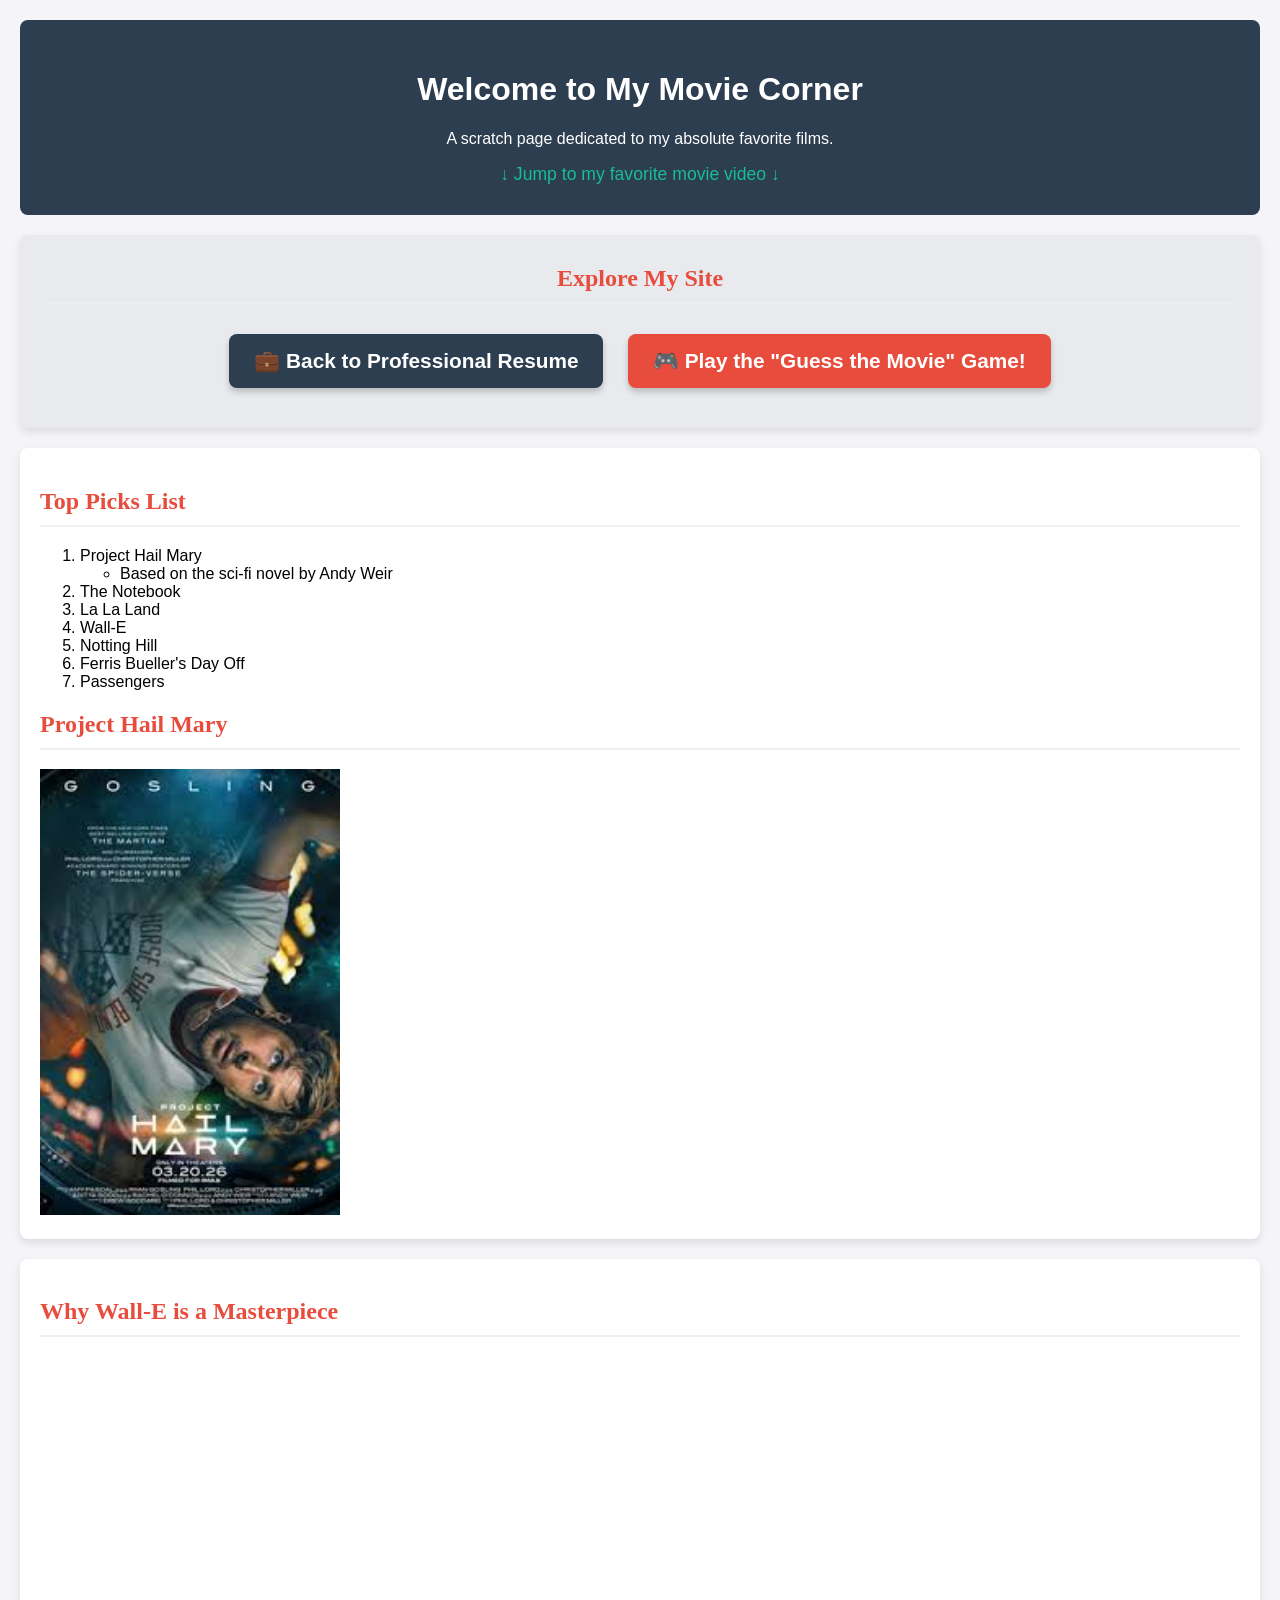
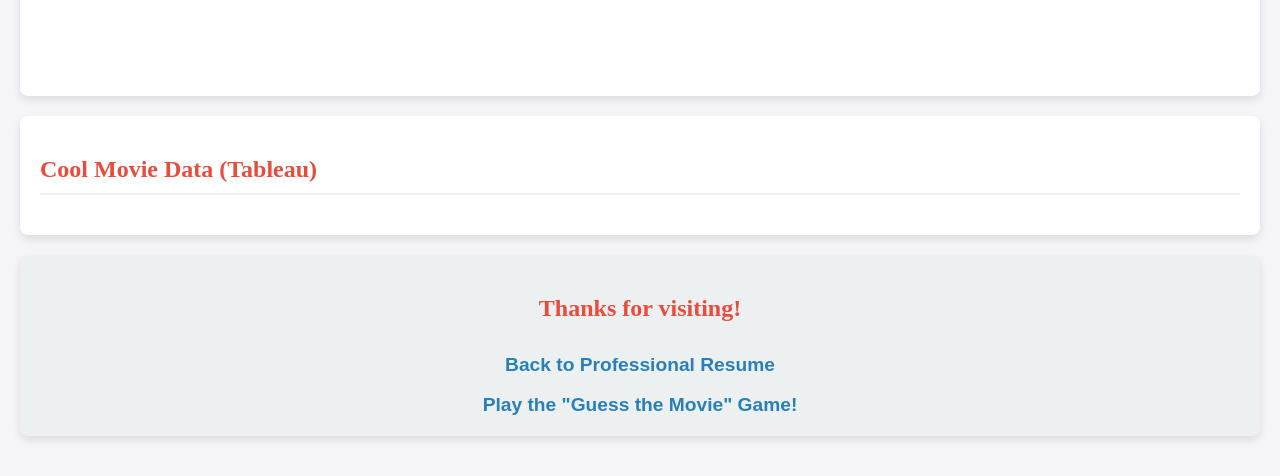
==== movies.html @ fa4fab57 "Add files via upload" ====
<!DOCTYPE html>
<html lang="en">
<head>
    <meta charset="UTF-8">
    <meta name="viewport" content="width=device-width, initial-scale=1.0">
    <title>My Favorite Movies</title>
    <link rel="stylesheet" href="scratch-styles.css">
</head>
<body>

    <div class="header-block">
        <h1>Welcome to My Movie Corner</h1>
        <p>A scratch page dedicated to my absolute favorite films.</p>
        <a href="#video-section" style="color: #18bc9c; font-size: 1.1em;">↓ Jump to my favorite movie video ↓</a>
    </div>

    <div class="navigation-block" style="padding: 30px; background-color: #e8eaed;">
        <h2 style="margin-top: 0;">Explore My Site</h2>
        <a href="index.html" style="display: inline-block; padding: 15px 25px; background-color: #2c3e50; color: white; border-radius: 8px; font-size: 1.3em; margin: 10px; text-decoration: none; box-shadow: 0 4px 6px rgba(0,0,0,0.2);">💼 Back to Professional Resume</a>
        
        <a href="app.html" style="display: inline-block; padding: 15px 25px; background-color: #e74c3c; color: white; border-radius: 8px; font-size: 1.3em; margin: 10px; text-decoration: none; box-shadow: 0 4px 6px rgba(0,0,0,0.2);">🎮 Play the "Guess the Movie" Game!</a>
    </div>

    <div class="content-block">
        <h2>Top Picks List</h2>
        <ol>
            <li>Project Hail Mary
                <ul>
                    <li>Based on the sci-fi novel by Andy Weir</li>
                </ul>
            </li>
            <li>The Notebook</li>
            <li>La La Land</li>
            <li>Wall-E</li>
            <li>Notting Hill</li>
            <li>Ferris Bueller's Day Off</li>
            <li>Passengers</li>
        </ol>

        <h2>Project Hail Mary</h2>
        <img src="movie-photo.jpg" alt="Project Hail Mary Book Cover" width="300">
    </div>

    <div id="video-section" class="video-block">
        <h2>Why Wall-E is a Masterpiece</h2>
        <iframe width="560" height="315" src="https://www.youtube.com/embed/alIq_wG9FNk" title="YouTube video player" frameborder="0" allow="accelerometer; autoplay; clipboard-write; encrypted-media; gyroscope; picture-in-picture" allowfullscreen></iframe>
    </div>

    <div class="tableau-block">
        <h2>Cool Movie Data (Tableau)</h2>
        <div class='tableauPlaceholder' id='viz1713823456789' style='position: relative'>
            <noscript><a href='#'><img alt='Movie Data ' src='https://public.tableau.com/static/images/Wo/WorldofMovies/Dashboard/1_rss.png' style='border: none' /></a></noscript>
            <object class='tableauViz'  style='display:none;'>
                <param name='host_url' value='https%3A%2F%2Fpublic.tableau.com%2F' /> 
                <param name='embed_code_version' value='3' /> 
                <param name='site_root' value='' />
                <param name='name' value='WorldofMovies&#47;Dashboard' />
                <param name='tabs' value='no' />
                <param name='toolbar' value='yes' />
                <param name='animate_transition' value='yes' />
                <param name='display_static_image' value='yes' />
                <param name='display_spinner' value='yes' />
                <param name='display_overlay' value='yes' />
                <param name='display_count' value='yes' />
                <param name='language' value='en-US' />
            </object>
        </div>
        <script type='text/javascript'>
            var divElement = document.getElementById('viz1713823456789');
            var vizElement = divElement.getElementsByTagName('object')[0];
            vizElement.style.width='100%';vizElement.style.height='600px';
            var scriptElement = document.createElement('script');
            scriptElement.src = 'https://public.tableau.com/javascripts/api/viz_v1.js';
            vizElement.parentNode.insertBefore(scriptElement, vizElement);
        </script>
    </div>

    <div class="navigation-block">
        <h2>Thanks for visiting!</h2>
        <a href="index.html">Back to Professional Resume</a><br><br>
        <a href="app.html">Play the "Guess the Movie" Game!</a>
    </div>

</body>
</html>
---- scratch-styles.css ----
/* 1. Custom Background Color */
body {
    background-color: #f4f4f9; 
    /* 2. Font Family */
    font-family: 'Helvetica Neue', Arial, sans-serif; 
    margin: 0;
    padding: 20px;
}

/* Div 1 for positioning */
.header-block {
    text-align: center;
    background-color: #2c3e50;
    /* 3. Font Color */
    color: white; 
    padding: 30px;
    border-radius: 8px;
    margin-bottom: 20px;
}

.header-block a {
    color: #18bc9c;
    text-decoration: none;
}

/* Div 2 for positioning */
.content-block, .video-block, .tableau-block, .navigation-block {
    background-color: white;
    padding: 20px;
    margin-bottom: 20px;
    border-radius: 8px;
    box-shadow: 0 4px 8px rgba(0,0,0,0.1);
}

/* 4. Another Font Color & Family style definition */
h2 {
    color: #e74c3c;
    font-family: 'Georgia', serif; 
    border-bottom: 2px solid #ecf0f1;
    padding-bottom: 10px;
}

/* Div 3 for positioning */
.navigation-block {
    text-align: center;
    background-color: #ecf0f1;
}

.navigation-block a {
    font-weight: bold;
    color: #2980b9;
    text-decoration: none;
    font-size: 1.2em;
}
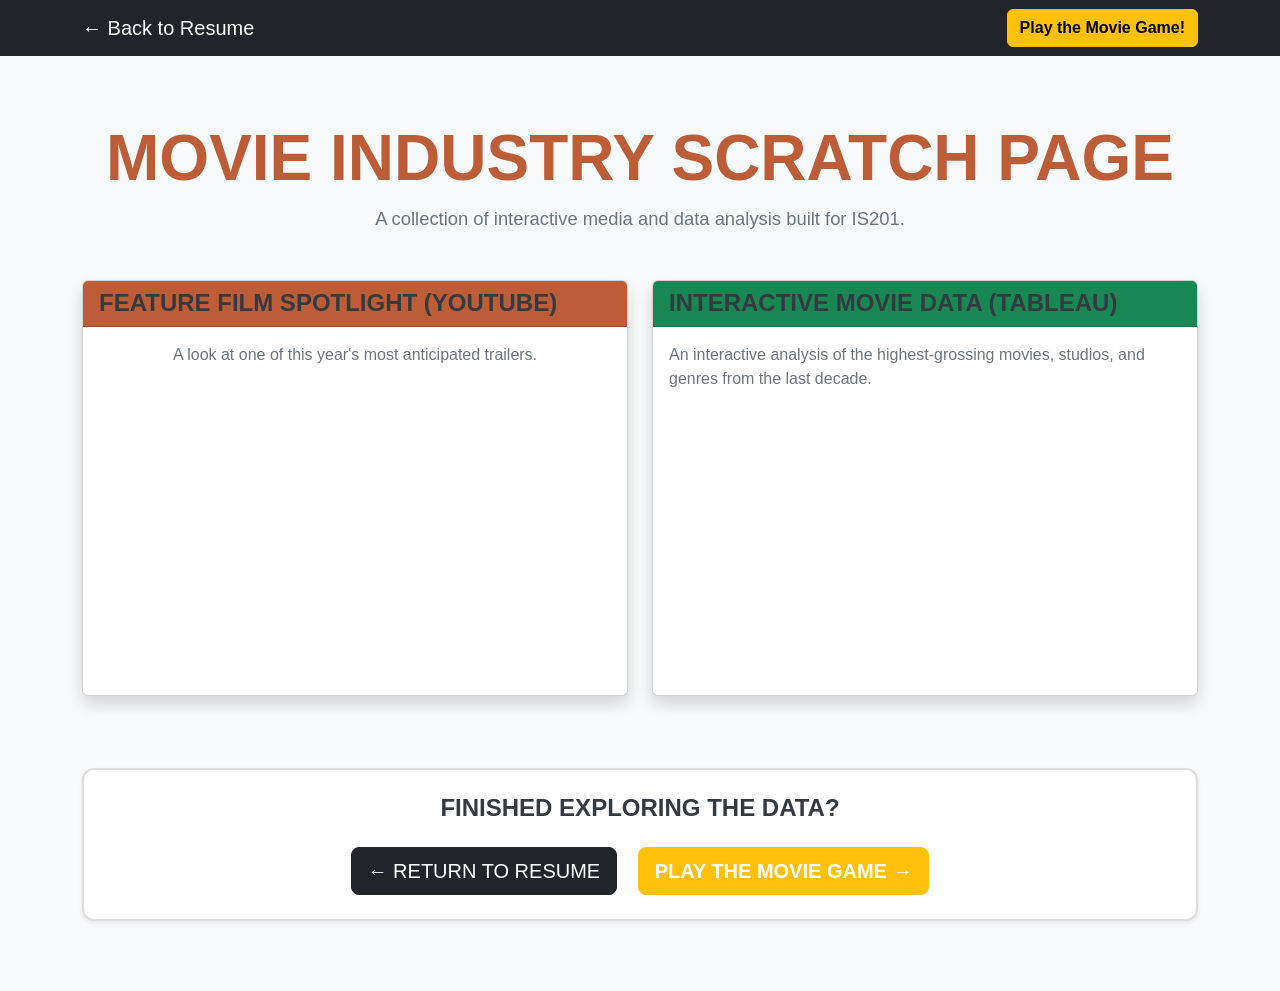
==== commit 00561117: "Update movies.html" ====
--- a/movies.html
+++ b/movies.html
@@ -1,85 +1,85 @@
 <!DOCTYPE html>
 <html lang="en">
-<head>
-    <meta charset="UTF-8">
-    <meta name="viewport" content="width=device-width, initial-scale=1.0">
-    <title>My Favorite Movies</title>
-    <link rel="stylesheet" href="scratch-styles.css">
-</head>
-<body>
+    <head>
+        <meta charset="utf-8" />
+        <meta name="viewport" content="width=device-width, initial-scale=1, shrink-to-fit=no" />
+        <title>Drew's Movie Scratch Page</title>
+        <link rel="icon" type="image/x-icon" href="assets/img/favicon.ico" />
+        <link href="css/styles.css" rel="stylesheet" />
+        <link href="scratch-styles.css" rel="stylesheet" />
+    </head>
+    <body style="background-color: #f8f9fa;">
+        <nav class="navbar navbar-expand-lg navbar-dark bg-dark fixed-top">
+            <div class="container">
+                <a class="navbar-brand" href="index.html">← Back to Resume</a>
+                <a class="btn btn-warning" href="app.html" style="font-weight: bold;">Play the Movie Game!</a>
+            </div>
+        </nav>
 
-    <div class="header-block">
-        <h1>Welcome to My Movie Corner</h1>
-        <p>A scratch page dedicated to my absolute favorite films.</p>
-        <a href="#video-section" style="color: #18bc9c; font-size: 1.1em;">↓ Jump to my favorite movie video ↓</a>
-    </div>
+        <div class="container" style="margin-top: 100px; margin-bottom: 50px;">
+            <div class="text-center mb-5">
+                <h1 class="display-3" style="color: #bd5d38; font-family: 'Saira Extra Condensed', sans-serif; font-weight: 700;">Movie Industry Scratch Page</h1>
+                <p class="lead text-muted">A collection of interactive media and data analysis built for IS201.</p>
+            </div>
 
-    <div class="navigation-block" style="padding: 30px; background-color: #e8eaed;">
-        <h2 style="margin-top: 0;">Explore My Site</h2>
-        <a href="index.html" style="display: inline-block; padding: 15px 25px; background-color: #2c3e50; color: white; border-radius: 8px; font-size: 1.3em; margin: 10px; text-decoration: none; box-shadow: 0 4px 6px rgba(0,0,0,0.2);">💼 Back to Professional Resume</a>
-        
-        <a href="app.html" style="display: inline-block; padding: 15px 25px; background-color: #e74c3c; color: white; border-radius: 8px; font-size: 1.3em; margin: 10px; text-decoration: none; box-shadow: 0 4px 6px rgba(0,0,0,0.2);">🎮 Play the "Guess the Movie" Game!</a>
-    </div>
+            <div class="row">
+                <div class="col-md-6 mb-4">
+                    <div class="card h-100 shadow">
+                        <div class="card-header bg-primary text-white">
+                            <h4 class="card-title mb-0">Feature Film Spotlight (YouTube)</h4>
+                        </div>
+                        <div class="card-body text-center">
+                            <p class="card-text text-muted mb-4">A look at one of this year's most anticipated trailers.</p>
+                            <div class="ratio ratio-16x9">
+                                <iframe src="https://www.youtube.com/embed/uYPbbksJxIg?si=e2Tq6H8OQ8YpI4j1" title="YouTube video player" allow="accelerometer; autoplay; clipboard-write; encrypted-media; gyroscope; picture-in-picture; web-share" allowfullscreen style="border: none; border-radius: 8px;"></iframe>
+                            </div>
+                        </div>
+                    </div>
+                </div>
 
-    <div class="content-block">
-        <h2>Top Picks List</h2>
-        <ol>
-            <li>Project Hail Mary
-                <ul>
-                    <li>Based on the sci-fi novel by Andy Weir</li>
-                </ul>
-            </li>
-            <li>The Notebook</li>
-            <li>La La Land</li>
-            <li>Wall-E</li>
-            <li>Notting Hill</li>
-            <li>Ferris Bueller's Day Off</li>
-            <li>Passengers</li>
-        </ol>
+                <div class="col-md-6 mb-4">
+                    <div class="card h-100 shadow">
+                        <div class="card-header bg-success text-white">
+                            <h4 class="card-title mb-0">Interactive Movie Data (Tableau)</h4>
+                        </div>
+                        <div class="card-body">
+                            <p class="card-text text-muted mb-3">An interactive analysis of the highest-grossing movies, studios, and genres from the last decade.</p>
+                            
+                            <div class='tableauPlaceholder' id='viz1713829000000' style='position: relative'>
+                                <noscript><a href='#'><img alt='Movie Gross' src='https://public.tableau.com/static/images/Hi/HighestGrossingFilms/MovieGross/1_rss.png' style='border: none' /></a></noscript>
+                                <object class='tableauViz'  style='display:none;'>
+                                    <param name='host_url' value='https%3A%2F%2Fpublic.tableau.com%2F' />
+                                    <param name='embed_code_version' value='3' />
+                                    <param name='site_root' value='' />
+                                    <param name='name' value='HighestGrossingFilms/MovieGross' />
+                                    <param name='tabs' value='no' />
+                                    <param name='toolbar' value='yes' />
+                                    <param name='static_image' value='https://public.tableau.com/static/images/Hi/HighestGrossingFilms/MovieGross/1.png' />
+                                    <param name='animate_transition' value='yes' />
+                                    <param name='display_static_image' value='yes' />
+                                    <param name='display_spinner' value='yes' />
+                                    <param name='display_overlay' value='yes' />
+                                    <param name='display_count' value='yes' />
+                                    <param name='language' value='en-US' />
+                                </object>
+                            </div>
+                            <script type='text/javascript'>
+                                var divElement = document.getElementById('viz1713829000000');
+                                var vizElement = divElement.getElementsByTagName('object')[0];
+                                vizElement.style.width='100%';vizElement.style.height=(divElement.offsetWidth*0.75)+'px';
+                                var scriptElement = document.createElement('script');
+                                scriptElement.src = 'https://public.tableau.com/javascripts/api/viz_v1.js';
+                                vizElement.parentNode.insertBefore(scriptElement, vizElement);
+                            </script>
+                        </div>
+                    </div>
+                </div>
+            </div> <div class="text-center mt-5 mb-5 p-4 shadow-sm" style="background-color: #fff; border-radius: 12px; border: 2px solid #ddd;">
+                <h4 class="mb-4">Finished exploring the data?</h4>
+                <a class="btn btn-dark btn-lg mx-2" href="index.html">← RETURN TO RESUME</a>
+                <a class="btn btn-warning btn-lg mx-2" href="app.html" style="font-weight: bold; color: white;">PLAY THE MOVIE GAME →</a>
+            </div>
 
-        <h2>Project Hail Mary</h2>
-        <img src="movie-photo.jpg" alt="Project Hail Mary Book Cover" width="300">
-    </div>
-
-    <div id="video-section" class="video-block">
-        <h2>Why Wall-E is a Masterpiece</h2>
-        <iframe width="560" height="315" src="https://www.youtube.com/embed/alIq_wG9FNk" title="YouTube video player" frameborder="0" allow="accelerometer; autoplay; clipboard-write; encrypted-media; gyroscope; picture-in-picture" allowfullscreen></iframe>
-    </div>
-
-    <div class="tableau-block">
-        <h2>Cool Movie Data (Tableau)</h2>
-        <div class='tableauPlaceholder' id='viz1713823456789' style='position: relative'>
-            <noscript><a href='#'><img alt='Movie Data ' src='https://public.tableau.com/static/images/Wo/WorldofMovies/Dashboard/1_rss.png' style='border: none' /></a></noscript>
-            <object class='tableauViz'  style='display:none;'>
-                <param name='host_url' value='https%3A%2F%2Fpublic.tableau.com%2F' /> 
-                <param name='embed_code_version' value='3' /> 
-                <param name='site_root' value='' />
-                <param name='name' value='WorldofMovies&#47;Dashboard' />
-                <param name='tabs' value='no' />
-                <param name='toolbar' value='yes' />
-                <param name='animate_transition' value='yes' />
-                <param name='display_static_image' value='yes' />
-                <param name='display_spinner' value='yes' />
-                <param name='display_overlay' value='yes' />
-                <param name='display_count' value='yes' />
-                <param name='language' value='en-US' />
-            </object>
-        </div>
-        <script type='text/javascript'>
-            var divElement = document.getElementById('viz1713823456789');
-            var vizElement = divElement.getElementsByTagName('object')[0];
-            vizElement.style.width='100%';vizElement.style.height='600px';
-            var scriptElement = document.createElement('script');
-            scriptElement.src = 'https://public.tableau.com/javascripts/api/viz_v1.js';
-            vizElement.parentNode.insertBefore(scriptElement, vizElement);
-        </script>
-    </div>
-
-    <div class="navigation-block">
-        <h2>Thanks for visiting!</h2>
-        <a href="index.html">Back to Professional Resume</a><br><br>
-        <a href="app.html">Play the "Guess the Movie" Game!</a>
-    </div>
-
-</body>
-</html>+        </div> <script src="https://cdn.jsdelivr.net/npm/bootstrap@5.2.3/dist/js/bootstrap.bundle.min.js"></script>
+    </body>
+</html>
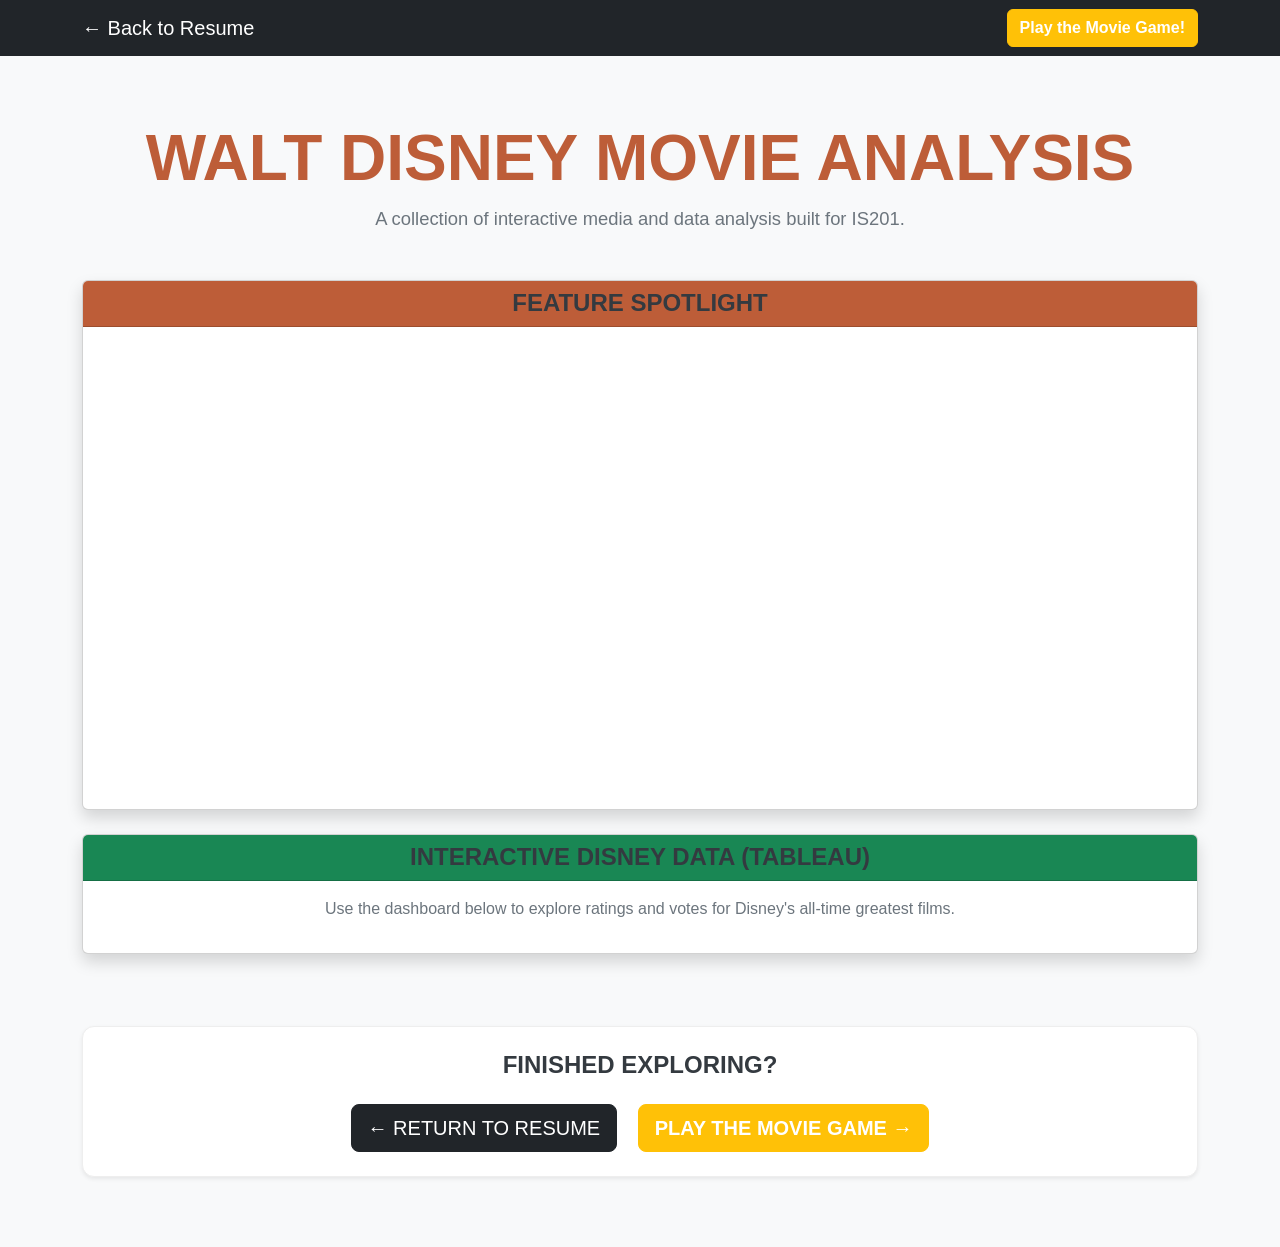
==== commit ad3377a6: "Update movies.html" ====
--- a/movies.html
+++ b/movies.html
@@ -12,49 +12,50 @@
         <nav class="navbar navbar-expand-lg navbar-dark bg-dark fixed-top">
             <div class="container">
                 <a class="navbar-brand" href="index.html">← Back to Resume</a>
-                <a class="btn btn-warning" href="app.html" style="font-weight: bold;">Play the Movie Game!</a>
+                <a class="btn btn-warning" href="app.html" style="font-weight: bold; color: white;">Play the Movie Game!</a>
             </div>
         </nav>
 
         <div class="container" style="margin-top: 100px; margin-bottom: 50px;">
             <div class="text-center mb-5">
-                <h1 class="display-3" style="color: #bd5d38; font-family: 'Saira Extra Condensed', sans-serif; font-weight: 700;">Movie Industry Scratch Page</h1>
+                <h1 class="display-3" style="color: #bd5d38; font-family: 'Saira Extra Condensed', sans-serif; font-weight: 700;">Walt Disney Movie Analysis</h1>
                 <p class="lead text-muted">A collection of interactive media and data analysis built for IS201.</p>
             </div>
 
             <div class="row">
-                <div class="col-md-6 mb-4">
-                    <div class="card h-100 shadow">
-                        <div class="card-header bg-primary text-white">
-                            <h4 class="card-title mb-0">Feature Film Spotlight (YouTube)</h4>
+                <div class="col-lg-12 mb-4">
+                    <div class="card shadow">
+                        <div class="card-header bg-primary text-white text-center">
+                            <h4 class="card-title mb-0">Feature Spotlight</h4>
                         </div>
                         <div class="card-body text-center">
-                            <p class="card-text text-muted mb-4">A look at one of this year's most anticipated trailers.</p>
-                            <div class="ratio ratio-16x9">
-                                <iframe src="https://www.youtube.com/embed/uYPbbksJxIg?si=e2Tq6H8OQ8YpI4j1" title="YouTube video player" allow="accelerometer; autoplay; clipboard-write; encrypted-media; gyroscope; picture-in-picture; web-share" allowfullscreen style="border: none; border-radius: 8px;"></iframe>
+                            <div class="ratio ratio-16x9 mx-auto" style="max-width: 800px;">
+                                <iframe src="https://www.youtube.com/embed/uYPbbksJxIg?si=e2Tq6H8OQ8YpI4j1" title="YouTube video player" allowfullscreen style="border-radius: 8px;"></iframe>
                             </div>
                         </div>
                     </div>
                 </div>
 
-                <div class="col-md-6 mb-4">
-                    <div class="card h-100 shadow">
-                        <div class="card-header bg-success text-white">
-                            <h4 class="card-title mb-0">Interactive Movie Data (Tableau)</h4>
+                <div class="col-lg-12 mb-4">
+                    <div class="card shadow">
+                        <div class="card-header bg-success text-white text-center">
+                            <h4 class="card-title mb-0">Interactive Disney Data (Tableau)</h4>
                         </div>
                         <div class="card-body">
-                            <p class="card-text text-muted mb-3">An interactive analysis of the highest-grossing movies, studios, and genres from the last decade.</p>
+                            <p class="text-center text-muted">Use the dashboard below to explore ratings and votes for Disney's all-time greatest films.</p>
                             
-                            <div class='tableauPlaceholder' id='viz1713829000000' style='position: relative'>
-                                <noscript><a href='#'><img alt='Movie Gross' src='https://public.tableau.com/static/images/Hi/HighestGrossingFilms/MovieGross/1_rss.png' style='border: none' /></a></noscript>
-                                <object class='tableauViz'  style='display:none;'>
-                                    <param name='host_url' value='https%3A%2F%2Fpublic.tableau.com%2F' />
-                                    <param name='embed_code_version' value='3' />
+                            <div class='tableauPlaceholder' id='viz1776897950645' style='position: relative; margin: 0 auto;'>
+                                <noscript>
+                                    <a href='#'><img alt='Walt Disney Movies ' src='https:&#47;&#47;public.tableau.com&#47;static&#47;images&#47;Wa&#47;WaltDisneyMoviesDataPlusMovies&#47;WaltDisneyMovies&#47;1_rss.png' style='border: none' /></a>
+                                </noscript>
+                                <object class='tableauViz' style='display:none;'>
+                                    <param name='host_url' value='https%3A%2F%2Fpublic.tableau.com%2F' /> 
+                                    <param name='embed_code_version' value='3' /> 
                                     <param name='site_root' value='' />
-                                    <param name='name' value='HighestGrossingFilms/MovieGross' />
+                                    <param name='name' value='WaltDisneyMoviesDataPlusMovies&#47;WaltDisneyMovies' />
                                     <param name='tabs' value='no' />
                                     <param name='toolbar' value='yes' />
-                                    <param name='static_image' value='https://public.tableau.com/static/images/Hi/HighestGrossingFilms/MovieGross/1.png' />
+                                    <param name='static_image' value='https:&#47;&#47;public.tableau.com&#47;static&#47;images&#47;Wa&#47;WaltDisneyMoviesDataPlusMovies&#47;WaltDisneyMovies&#47;1.png' /> 
                                     <param name='animate_transition' value='yes' />
                                     <param name='display_static_image' value='yes' />
                                     <param name='display_spinner' value='yes' />
@@ -62,24 +63,28 @@
                                     <param name='display_count' value='yes' />
                                     <param name='language' value='en-US' />
                                 </object>
+                            </div>                
+                            <script type='text/javascript'>                    
+                                var divElement = document.getElementById('viz1776897950645');                    
+                                var vizElement = divElement.getElementsByTagName('object')[0];                    
+                                vizElement.style.width='100%';vizElement.style.height=(divElement.offsetWidth*0.65)+'px';                    
+                                var scriptElement = document.createElement('script');                    
+                                scriptElement.src = 'https://public.tableau.com/javascripts/api/viz_v1.js';                    
+                                vizElement.parentNode.insertBefore(scriptElement, vizElement);                
+                            </script>
                             </div>
-                            <script type='text/javascript'>
-                                var divElement = document.getElementById('viz1713829000000');
-                                var vizElement = divElement.getElementsByTagName('object')[0];
-                                vizElement.style.width='100%';vizElement.style.height=(divElement.offsetWidth*0.75)+'px';
-                                var scriptElement = document.createElement('script');
-                                scriptElement.src = 'https://public.tableau.com/javascripts/api/viz_v1.js';
-                                vizElement.parentNode.insertBefore(scriptElement, vizElement);
-                            </script>
-                        </div>
                     </div>
                 </div>
-            </div> <div class="text-center mt-5 mb-5 p-4 shadow-sm" style="background-color: #fff; border-radius: 12px; border: 2px solid #ddd;">
-                <h4 class="mb-4">Finished exploring the data?</h4>
+            </div>
+
+            <div class="text-center mt-5 mb-5 p-4 bg-white shadow-sm" style="border-radius: 12px; border: 1px solid #eee;">
+                <h4 class="mb-4">Finished exploring?</h4>
                 <a class="btn btn-dark btn-lg mx-2" href="index.html">← RETURN TO RESUME</a>
                 <a class="btn btn-warning btn-lg mx-2" href="app.html" style="font-weight: bold; color: white;">PLAY THE MOVIE GAME →</a>
             </div>
 
-        </div> <script src="https://cdn.jsdelivr.net/npm/bootstrap@5.2.3/dist/js/bootstrap.bundle.min.js"></script>
+        </div>
+
+        <script src="https://cdn.jsdelivr.net/npm/bootstrap@5.2.3/dist/js/bootstrap.bundle.min.js"></script>
     </body>
 </html>
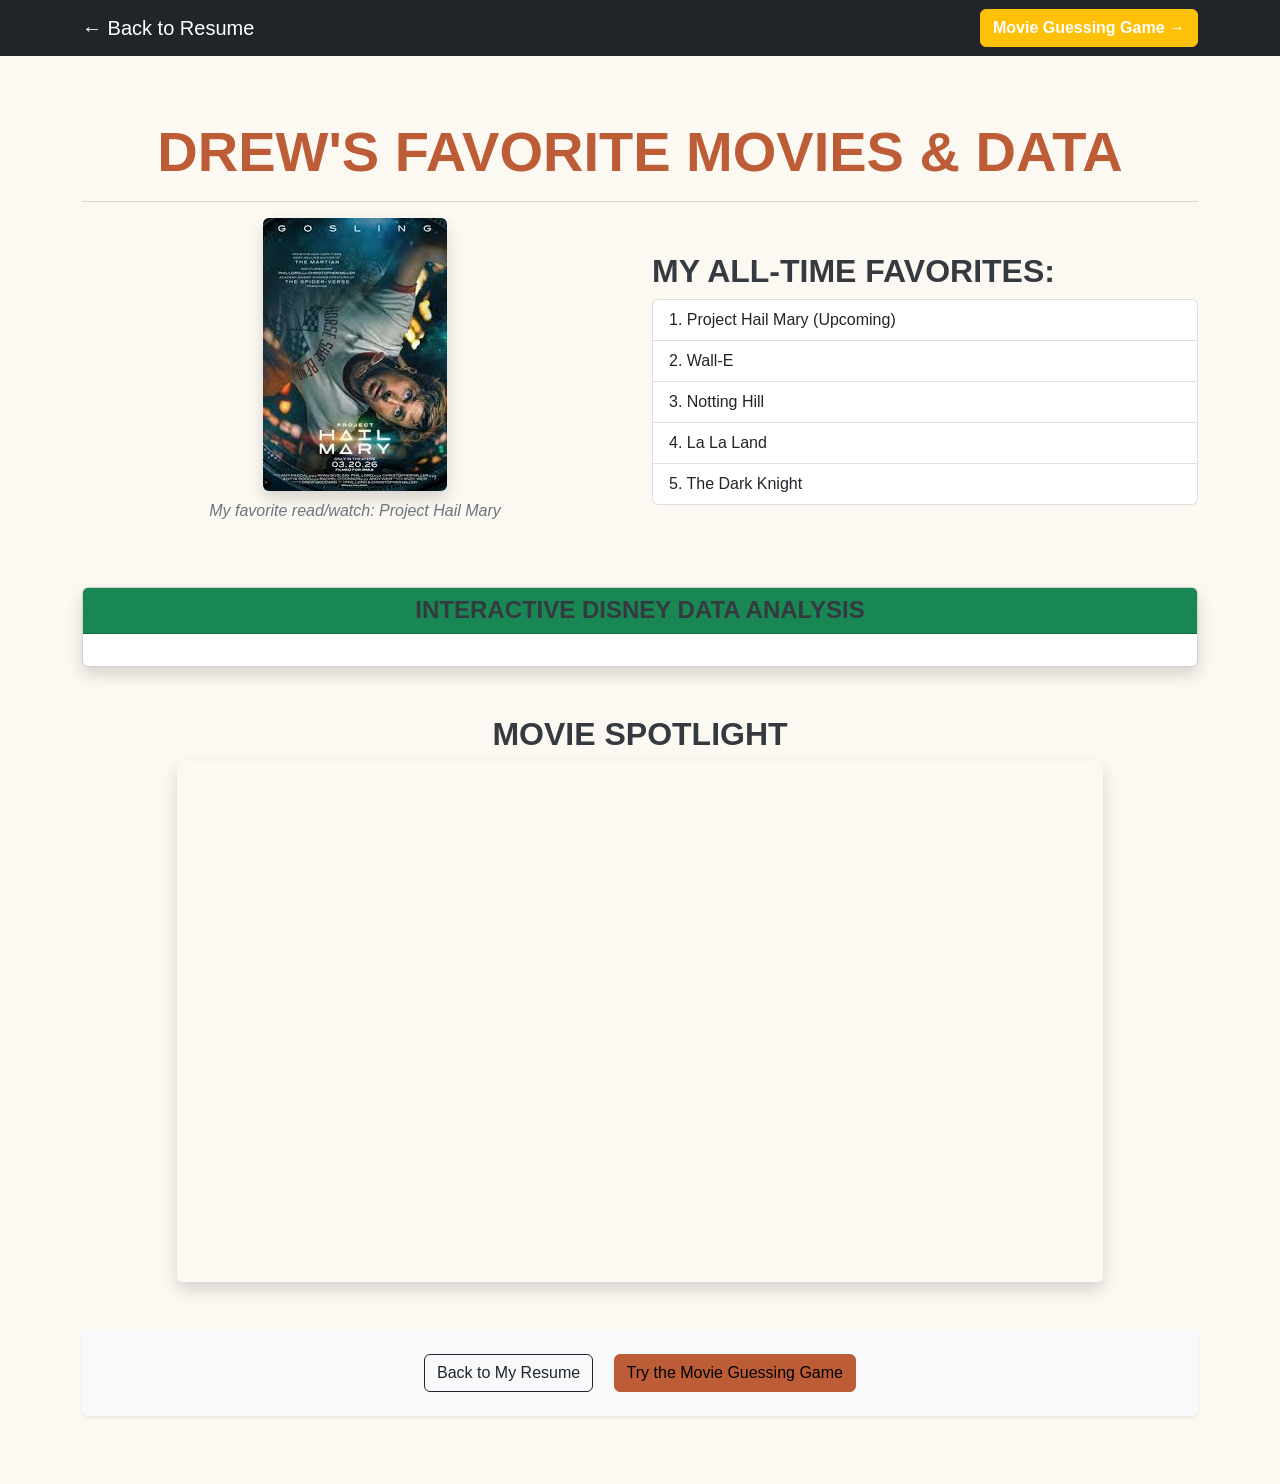
==== commit e1292c82: "Update movies.html" ====
--- a/movies.html
+++ b/movies.html
@@ -8,79 +8,83 @@
         <link href="css/styles.css" rel="stylesheet" />
         <link href="scratch-styles.css" rel="stylesheet" />
     </head>
-    <body style="background-color: #f8f9fa;">
+    <body style="background-color: #fcf8f2; padding-top: 70px;">
         <nav class="navbar navbar-expand-lg navbar-dark bg-dark fixed-top">
             <div class="container">
                 <a class="navbar-brand" href="index.html">← Back to Resume</a>
-                <a class="btn btn-warning" href="app.html" style="font-weight: bold; color: white;">Play the Movie Game!</a>
+                <a class="btn btn-warning" href="app.html" style="font-weight: bold; color: white;">Movie Guessing Game →</a>
             </div>
         </nav>
 
-        <div class="container" style="margin-top: 100px; margin-bottom: 50px;">
-            <div class="text-center mb-5">
-                <h1 class="display-3" style="color: #bd5d38; font-family: 'Saira Extra Condensed', sans-serif; font-weight: 700;">Walt Disney Movie Analysis</h1>
-                <p class="lead text-muted">A collection of interactive media and data analysis built for IS201.</p>
+        <div class="container mt-5">
+            <h1 class="text-center display-4" style="color: #bd5d38; font-weight: bold;">Drew's Favorite Movies & Data</h1>
+            <hr>
+
+            <div class="row align-items-center mb-5">
+                <div class="col-md-6 text-center">
+                    <img src="movie-photo.jpg" alt="Project Hail Mary" class="img-fluid rounded shadow" style="max-height: 400px;">
+                    <p class="mt-2"><i>My favorite read/watch: Project Hail Mary</i></p>
+                </div>
+                <div class="col-md-6">
+                    <h3>My All-Time Favorites:</h3>
+                    <ol class="list-group list-group-numbered">
+                        <li class="list-group-item">Project Hail Mary (Upcoming)</li>
+                        <li class="list-group-item">Wall-E</li>
+                        <li class="list-group-item">Notting Hill</li>
+                        <li class="list-group-item">La La Land</li>
+                        <li class="list-group-item">The Dark Knight</li>
+                    </ol>
+                </div>
             </div>
 
-            <div class="row">
-                <div class="col-lg-12 mb-4">
-                    <div class="card shadow">
-                        <div class="card-header bg-primary text-white text-center">
-                            <h4 class="card-title mb-0">Feature Spotlight</h4>
-                        </div>
-                        <div class="card-body text-center">
-                            <div class="ratio ratio-16x9 mx-auto" style="max-width: 800px;">
-                                <iframe src="https://www.youtube.com/embed/uYPbbksJxIg?si=e2Tq6H8OQ8YpI4j1" title="YouTube video player" allowfullscreen style="border-radius: 8px;"></iframe>
-                            </div>
-                        </div>
-                    </div>
+            <div class="card shadow mb-5">
+                <div class="card-header bg-success text-white text-center">
+                    <h4 class="mb-0">Interactive Disney Data Analysis</h4>
                 </div>
+                <div class="card-body">
+                    <div class='tableauPlaceholder' id='viz1776897950645' style='position: relative; margin: 0 auto;'>
+                        <noscript>
+                            <a href='#'><img alt='Walt Disney Movies ' src='https:&#47;&#47;public.tableau.com&#47;static&#47;images&#47;Wa&#47;WaltDisneyMoviesDataPlusMovies&#47;WaltDisneyMovies&#47;1_rss.png' style='border: none' /></a>
+                        </noscript>
+                        <object class='tableauViz' style='display:none;'>
+                            <param name='host_url' value='https%3A%2F%2Fpublic.tableau.com%2F' /> 
+                            <param name='embed_code_version' value='3' /> 
+                            <param name='site_root' value='' />
+                            <param name='name' value='WaltDisneyMoviesDataPlusMovies&#47;WaltDisneyMovies' />
+                            <param name='tabs' value='no' />
+                            <param name='toolbar' value='yes' />
+                            <param name='static_image' value='https:&#47;&#47;public.tableau.com&#47;static&#47;images&#47;Wa&#47;WaltDisneyMoviesDataPlusMovies&#47;WaltDisneyMovies&#47;1.png' /> 
+                            <param name='animate_transition' value='yes' />
+                            <param name='display_static_image' value='yes' />
+                            <param name='display_spinner' value='yes' />
+                            <param name='display_overlay' value='yes' />
+                            <param name='display_count' value='yes' />
+                            <param name='language' value='en-US' />
+                        </object>
+                    </div>                
+                    <script type='text/javascript'>                    
+                        var divElement = document.getElementById('viz1776897950645');                    
+                        var vizElement = divElement.getElementsByTagName('object')[0];                    
+                        vizElement.style.width='100%';vizElement.style.height=(divElement.offsetWidth*0.65)+'px';                    
+                        var scriptElement = document.createElement('script');                    
+                        scriptElement.src = 'https://public.tableau.com/javascripts/api/viz_v1.js';                    
+                        vizElement.parentNode.insertBefore(scriptElement, vizElement);                
+                    </script>
+                </div>
+            </div>
 
-                <div class="col-lg-12 mb-4">
-                    <div class="card shadow">
-                        <div class="card-header bg-success text-white text-center">
-                            <h4 class="card-title mb-0">Interactive Disney Data (Tableau)</h4>
-                        </div>
-                        <div class="card-body">
-                            <p class="text-center text-muted">Use the dashboard below to explore ratings and votes for Disney's all-time greatest films.</p>
-                            
-                            <div class='tableauPlaceholder' id='viz1776897950645' style='position: relative; margin: 0 auto;'>
-                                <noscript>
-                                    <a href='#'><img alt='Walt Disney Movies ' src='https:&#47;&#47;public.tableau.com&#47;static&#47;images&#47;Wa&#47;WaltDisneyMoviesDataPlusMovies&#47;WaltDisneyMovies&#47;1_rss.png' style='border: none' /></a>
-                                </noscript>
-                                <object class='tableauViz' style='display:none;'>
-                                    <param name='host_url' value='https%3A%2F%2Fpublic.tableau.com%2F' /> 
-                                    <param name='embed_code_version' value='3' /> 
-                                    <param name='site_root' value='' />
-                                    <param name='name' value='WaltDisneyMoviesDataPlusMovies&#47;WaltDisneyMovies' />
-                                    <param name='tabs' value='no' />
-                                    <param name='toolbar' value='yes' />
-                                    <param name='static_image' value='https:&#47;&#47;public.tableau.com&#47;static&#47;images&#47;Wa&#47;WaltDisneyMoviesDataPlusMovies&#47;WaltDisneyMovies&#47;1.png' /> 
-                                    <param name='animate_transition' value='yes' />
-                                    <param name='display_static_image' value='yes' />
-                                    <param name='display_spinner' value='yes' />
-                                    <param name='display_overlay' value='yes' />
-                                    <param name='display_count' value='yes' />
-                                    <param name='language' value='en-US' />
-                                </object>
-                            </div>                
-                            <script type='text/javascript'>                    
-                                var divElement = document.getElementById('viz1776897950645');                    
-                                var vizElement = divElement.getElementsByTagName('object')[0];                    
-                                vizElement.style.width='100%';vizElement.style.height=(divElement.offsetWidth*0.65)+'px';                    
-                                var scriptElement = document.createElement('script');                    
-                                scriptElement.src = 'https://public.tableau.com/javascripts/api/viz_v1.js';                    
-                                vizElement.parentNode.insertBefore(scriptElement, vizElement);                
-                            </script>
-                            </div>
+            <div class="row justify-content-center mb-5">
+                <div class="col-md-10">
+                    <h3 class="text-center">Movie Spotlight</h3>
+                    <div class="ratio ratio-16x9 shadow rounded overflow-hidden">
+                        <iframe src="https://www.youtube.com/embed/uYPbbksJxIg" title="YouTube video player" allowfullscreen></iframe>
                     </div>
                 </div>
             </div>
 
-            <div class="text-center mt-5 mb-5 p-4 bg-white shadow-sm" style="border-radius: 12px; border: 1px solid #eee;">
-                <h4 class="mb-4">Finished exploring?</h4>
-                <a class="btn btn-dark btn-lg mx-2" href="index.html">← RETURN TO RESUME</a>
-                <a class="btn btn-warning btn-lg mx-2" href="app.html" style="font-weight: bold; color: white;">PLAY THE MOVIE GAME →</a>
+            <div class="text-center mb-5 p-4 bg-light rounded shadow-sm">
+                <a class="btn btn-outline-dark mx-2" href="index.html">Back to My Resume</a>
+                <a class="btn btn-primary mx-2" href="app.html">Try the Movie Guessing Game</a>
             </div>
 
         </div>
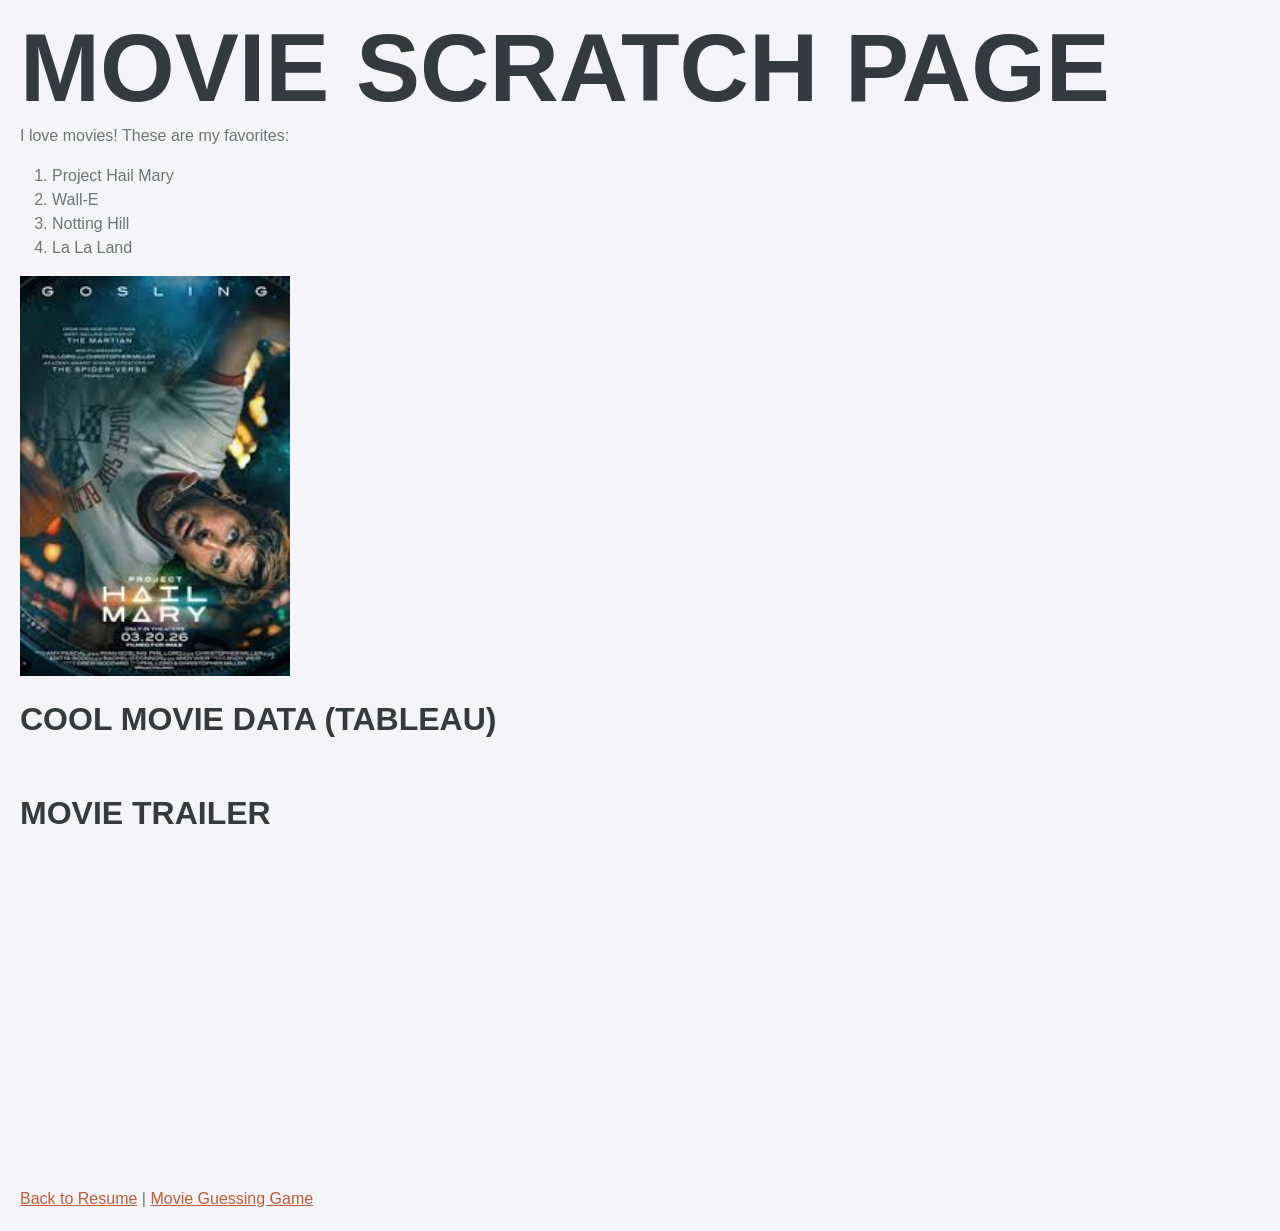
==== commit 29d5207b: "Update movies.html" ====
--- a/movies.html
+++ b/movies.html
@@ -3,91 +3,63 @@
     <head>
         <meta charset="utf-8" />
         <meta name="viewport" content="width=device-width, initial-scale=1, shrink-to-fit=no" />
-        <title>Drew's Movie Scratch Page</title>
+        <title>Movie Page</title>
         <link rel="icon" type="image/x-icon" href="assets/img/favicon.ico" />
         <link href="css/styles.css" rel="stylesheet" />
         <link href="scratch-styles.css" rel="stylesheet" />
     </head>
-    <body style="background-color: #fcf8f2; padding-top: 70px;">
-        <nav class="navbar navbar-expand-lg navbar-dark bg-dark fixed-top">
-            <div class="container">
-                <a class="navbar-brand" href="index.html">← Back to Resume</a>
-                <a class="btn btn-warning" href="app.html" style="font-weight: bold; color: white;">Movie Guessing Game →</a>
-            </div>
-        </nav>
+    <body>
+        <h1>Movie Scratch Page</h1>
+        <p>I love movies! These are my favorites:</p>
+        <ol>
+            <li>Project Hail Mary</li>
+            <li>Wall-E</li>
+            <li>Notting Hill</li>
+            <li>La La Land</li>
+        </ol>
 
-        <div class="container mt-5">
-            <h1 class="text-center display-4" style="color: #bd5d38; font-weight: bold;">Drew's Favorite Movies & Data</h1>
-            <hr>
+        <img src="movie-photo.jpg" alt="Project Hail Mary Movie Image" height="400">
 
-            <div class="row align-items-center mb-5">
-                <div class="col-md-6 text-center">
-                    <img src="movie-photo.jpg" alt="Project Hail Mary" class="img-fluid rounded shadow" style="max-height: 400px;">
-                    <p class="mt-2"><i>My favorite read/watch: Project Hail Mary</i></p>
-                </div>
-                <div class="col-md-6">
-                    <h3>My All-Time Favorites:</h3>
-                    <ol class="list-group list-group-numbered">
-                        <li class="list-group-item">Project Hail Mary (Upcoming)</li>
-                        <li class="list-group-item">Wall-E</li>
-                        <li class="list-group-item">Notting Hill</li>
-                        <li class="list-group-item">La La Land</li>
-                        <li class="list-group-item">The Dark Knight</li>
-                    </ol>
-                </div>
-            </div>
+        <br><br>
 
-            <div class="card shadow mb-5">
-                <div class="card-header bg-success text-white text-center">
-                    <h4 class="mb-0">Interactive Disney Data Analysis</h4>
-                </div>
-                <div class="card-body">
-                    <div class='tableauPlaceholder' id='viz1776897950645' style='position: relative; margin: 0 auto;'>
-                        <noscript>
-                            <a href='#'><img alt='Walt Disney Movies ' src='https:&#47;&#47;public.tableau.com&#47;static&#47;images&#47;Wa&#47;WaltDisneyMoviesDataPlusMovies&#47;WaltDisneyMovies&#47;1_rss.png' style='border: none' /></a>
-                        </noscript>
-                        <object class='tableauViz' style='display:none;'>
-                            <param name='host_url' value='https%3A%2F%2Fpublic.tableau.com%2F' /> 
-                            <param name='embed_code_version' value='3' /> 
-                            <param name='site_root' value='' />
-                            <param name='name' value='WaltDisneyMoviesDataPlusMovies&#47;WaltDisneyMovies' />
-                            <param name='tabs' value='no' />
-                            <param name='toolbar' value='yes' />
-                            <param name='static_image' value='https:&#47;&#47;public.tableau.com&#47;static&#47;images&#47;Wa&#47;WaltDisneyMoviesDataPlusMovies&#47;WaltDisneyMovies&#47;1.png' /> 
-                            <param name='animate_transition' value='yes' />
-                            <param name='display_static_image' value='yes' />
-                            <param name='display_spinner' value='yes' />
-                            <param name='display_overlay' value='yes' />
-                            <param name='display_count' value='yes' />
-                            <param name='language' value='en-US' />
-                        </object>
-                    </div>                
-                    <script type='text/javascript'>                    
-                        var divElement = document.getElementById('viz1776897950645');                    
-                        var vizElement = divElement.getElementsByTagName('object')[0];                    
-                        vizElement.style.width='100%';vizElement.style.height=(divElement.offsetWidth*0.65)+'px';                    
-                        var scriptElement = document.createElement('script');                    
-                        scriptElement.src = 'https://public.tableau.com/javascripts/api/viz_v1.js';                    
-                        vizElement.parentNode.insertBefore(scriptElement, vizElement);                
-                    </script>
-                </div>
-            </div>
+        <h3>Cool Movie Data (Tableau)</h3>
+        <div class='tableauPlaceholder' id='viz1776897950645' style='position: relative'>
+            <noscript>
+                <a href='#'><img alt='Walt Disney Movies ' src='https:&#47;&#47;public.tableau.com&#47;static&#47;images&#47;Wa&#47;WaltDisneyMoviesDataPlusMovies&#47;WaltDisneyMovies&#47;1_rss.png' style='border: none' /></a>
+            </noscript>
+            <object class='tableauViz' style='display:none;'>
+                <param name='host_url' value='https%3A%2F%2Fpublic.tableau.com%2F' /> 
+                <param name='embed_code_version' value='3' /> 
+                <param name='site_root' value='' />
+                <param name='name' value='WaltDisneyMoviesDataPlusMovies&#47;WaltDisneyMovies' />
+                <param name='tabs' value='no' />
+                <param name='toolbar' value='yes' />
+                <param name='static_image' value='https:&#47;&#47;public.tableau.com&#47;static&#47;images&#47;Wa&#47;WaltDisneyMoviesDataPlusMovies&#47;WaltDisneyMovies&#47;1.png' /> 
+                <param name='animate_transition' value='yes' />
+                <param name='display_static_image' value='yes' />
+                <param name='display_spinner' value='yes' />
+                <param name='display_overlay' value='yes' />
+                <param name='display_count' value='yes' />
+                <param name='language' value='en-US' />
+            </object>
+        </div>                
+        <script type='text/javascript'>                    
+            var divElement = document.getElementById('viz1776897950645');                    
+            var vizElement = divElement.getElementsByTagName('object')[0];                    
+            vizElement.style.width='100%';vizElement.style.height=(divElement.offsetWidth*0.65)+'px';                    
+            var scriptElement = document.createElement('script');                    
+            scriptElement.src = 'https://public.tableau.com/javascripts/api/viz_v1.js';                    
+            vizElement.parentNode.insertBefore(scriptElement, vizElement);                
+        </script>
+        <br><br>
 
-            <div class="row justify-content-center mb-5">
-                <div class="col-md-10">
-                    <h3 class="text-center">Movie Spotlight</h3>
-                    <div class="ratio ratio-16x9 shadow rounded overflow-hidden">
-                        <iframe src="https://www.youtube.com/embed/uYPbbksJxIg" title="YouTube video player" allowfullscreen></iframe>
-                    </div>
-                </div>
-            </div>
+        <h3>Movie Trailer</h3>
+        <iframe width="560" height="315" src="https://www.youtube.com/embed/uYPbbksJxIg" title="YouTube video player" frameborder="0" allow="accelerometer; autoplay; clipboard-write; encrypted-media; gyroscope; picture-in-picture; web-share" allowfullscreen></iframe>
 
-            <div class="text-center mb-5 p-4 bg-light rounded shadow-sm">
-                <a class="btn btn-outline-dark mx-2" href="index.html">Back to My Resume</a>
-                <a class="btn btn-primary mx-2" href="app.html">Try the Movie Guessing Game</a>
-            </div>
-
-        </div>
+        <br><br>
+        
+        <a href="index.html">Back to Resume</a> | 
+        <a href="app.html">Movie Guessing Game</a>
 
         <script src="https://cdn.jsdelivr.net/npm/bootstrap@5.2.3/dist/js/bootstrap.bundle.min.js"></script>
     </body>
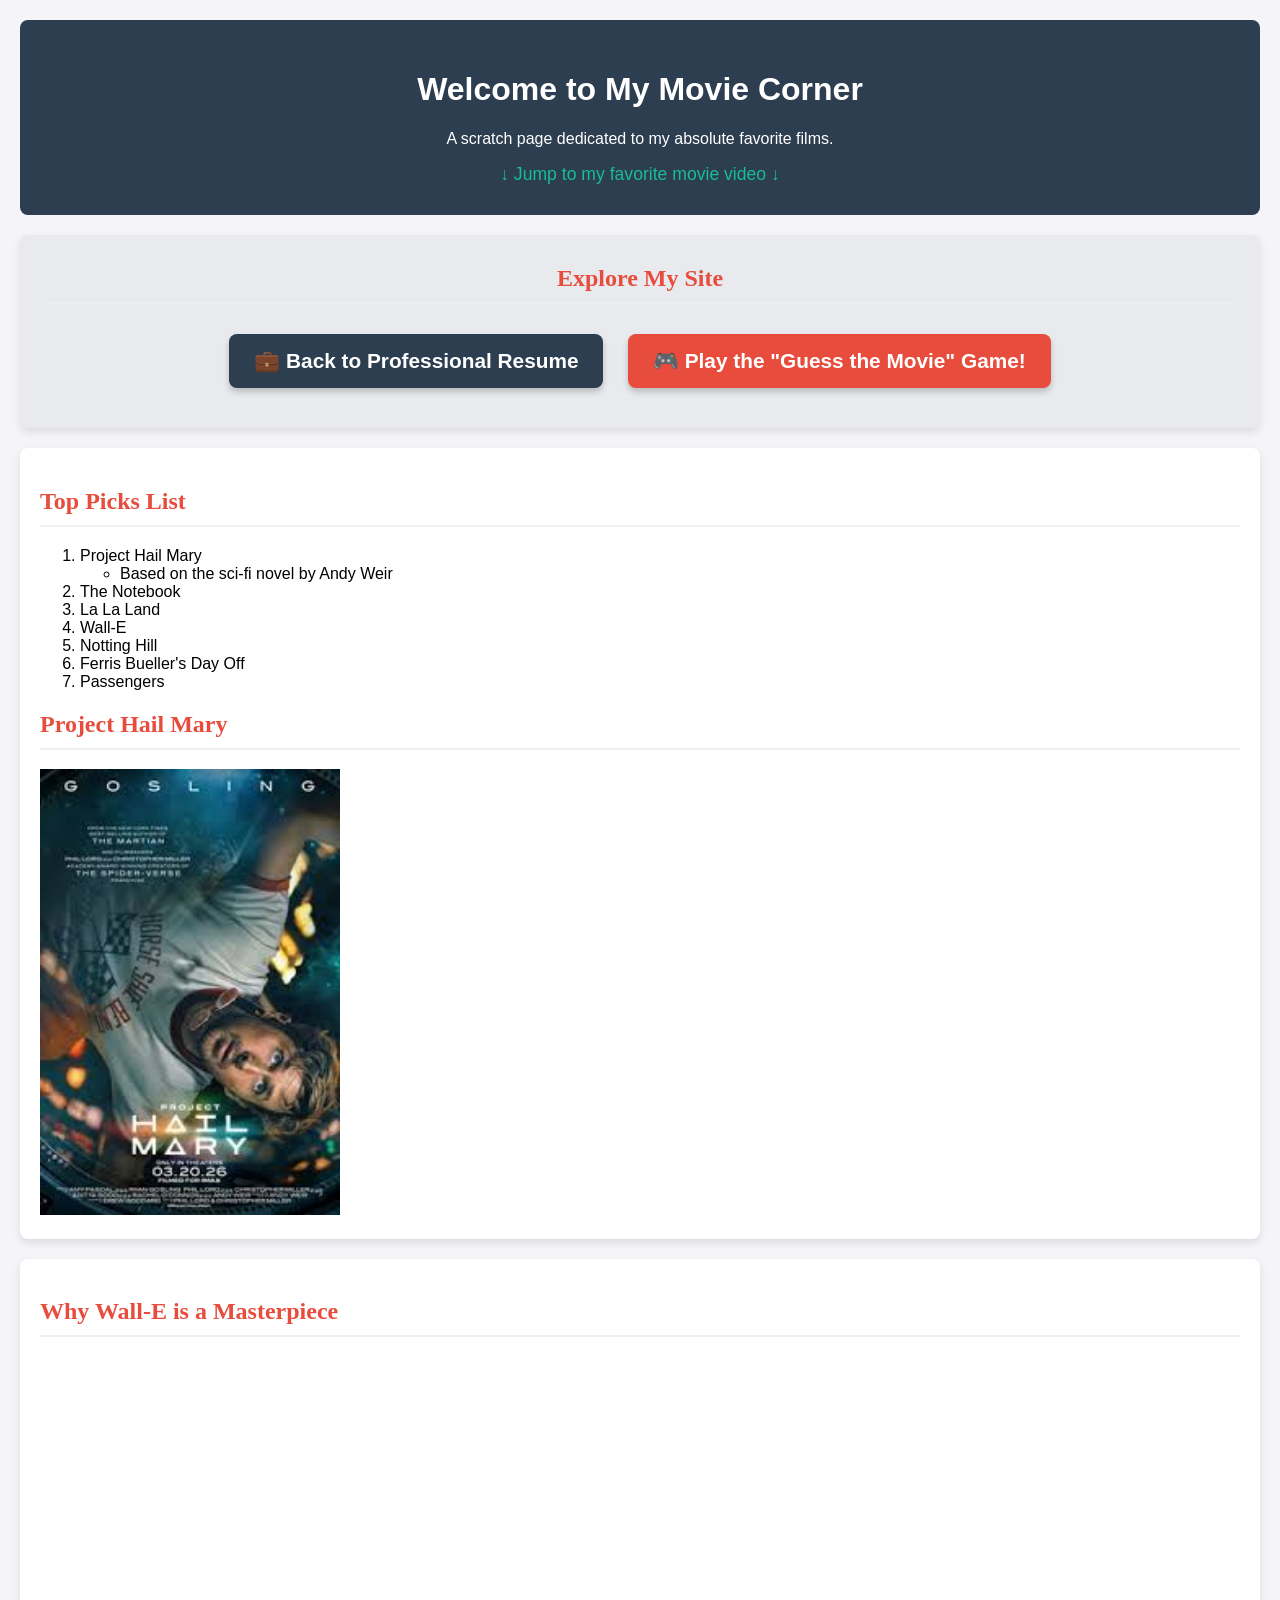
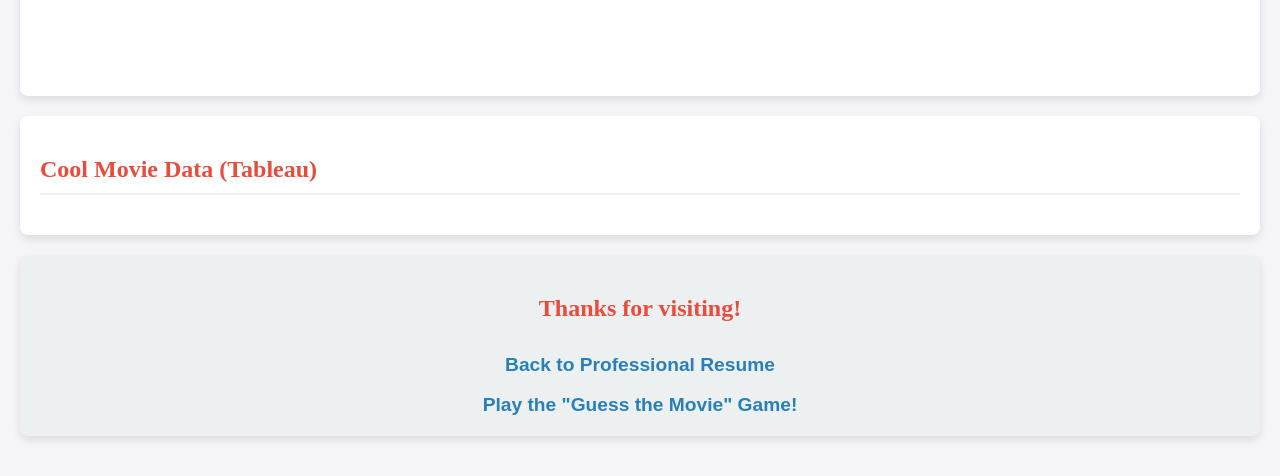
==== commit 37270fd5: "Update movies.html" ====
--- a/movies.html
+++ b/movies.html
@@ -1,29 +1,54 @@
 <!DOCTYPE html>
 <html lang="en">
-    <head>
-        <meta charset="utf-8" />
-        <meta name="viewport" content="width=device-width, initial-scale=1, shrink-to-fit=no" />
-        <title>Movie Page</title>
-        <link rel="icon" type="image/x-icon" href="assets/img/favicon.ico" />
-        <link href="css/styles.css" rel="stylesheet" />
-        <link href="scratch-styles.css" rel="stylesheet" />
-    </head>
-    <body>
-        <h1>Movie Scratch Page</h1>
-        <p>I love movies! These are my favorites:</p>
+<head>
+    <meta charset="UTF-8">
+    <meta name="viewport" content="width=device-width, initial-scale=1.0">
+    <title>My Favorite Movies</title>
+    <link rel="stylesheet" href="scratch-styles.css">
+</head>
+<body>
+
+    <div class="header-block">
+        <h1>Welcome to My Movie Corner</h1>
+        <p>A scratch page dedicated to my absolute favorite films.</p>
+        <a href="#video-section" style="color: #18bc9c; font-size: 1.1em;">↓ Jump to my favorite movie video ↓</a>
+    </div>
+
+    <div class="navigation-block" style="padding: 30px; background-color: #e8eaed;">
+        <h2 style="margin-top: 0;">Explore My Site</h2>
+        <a href="index.html" style="display: inline-block; padding: 15px 25px; background-color: #2c3e50; color: white; border-radius: 8px; font-size: 1.3em; margin: 10px; text-decoration: none; box-shadow: 0 4px 6px rgba(0,0,0,0.2);">💼 Back to Professional Resume</a>
+        
+        <a href="app.html" style="display: inline-block; padding: 15px 25px; background-color: #e74c3c; color: white; border-radius: 8px; font-size: 1.3em; margin: 10px; text-decoration: none; box-shadow: 0 4px 6px rgba(0,0,0,0.2);">🎮 Play the "Guess the Movie" Game!</a>
+    </div>
+
+    <div class="content-block">
+        <h2>Top Picks List</h2>
         <ol>
-            <li>Project Hail Mary</li>
+            <li>Project Hail Mary
+                <ul>
+                    <li>Based on the sci-fi novel by Andy Weir</li>
+                </ul>
+            </li>
+            <li>The Notebook</li>
+            <li>La La Land</li>
             <li>Wall-E</li>
             <li>Notting Hill</li>
-            <li>La La Land</li>
+            <li>Ferris Bueller's Day Off</li>
+            <li>Passengers</li>
         </ol>
 
-        <img src="movie-photo.jpg" alt="Project Hail Mary Movie Image" height="400">
+        <h2>Project Hail Mary</h2>
+        <img src="movie-photo.jpg" alt="Project Hail Mary Book Cover" width="300">
+    </div>
 
-        <br><br>
+    <div id="video-section" class="video-block">
+        <h2>Why Wall-E is a Masterpiece</h2>
+        <iframe width="560" height="315" src="https://www.youtube.com/embed/alIq_wG9FNk" title="YouTube video player" frameborder="0" allow="accelerometer; autoplay; clipboard-write; encrypted-media; gyroscope; picture-in-picture" allowfullscreen></iframe>
+    </div>
 
-        <h3>Cool Movie Data (Tableau)</h3>
-        <div class='tableauPlaceholder' id='viz1776897950645' style='position: relative'>
+    <div class="tableau-block">
+        <h2>Cool Movie Data (Tableau)</h2>
+        <div class='tableauPlaceholder' id='viz1776897950645' style='position: relative; margin: 0 auto;'>
             <noscript>
                 <a href='#'><img alt='Walt Disney Movies ' src='https:&#47;&#47;public.tableau.com&#47;static&#47;images&#47;Wa&#47;WaltDisneyMoviesDataPlusMovies&#47;WaltDisneyMovies&#47;1_rss.png' style='border: none' /></a>
             </noscript>
@@ -51,16 +76,13 @@
             scriptElement.src = 'https://public.tableau.com/javascripts/api/viz_v1.js';                    
             vizElement.parentNode.insertBefore(scriptElement, vizElement);                
         </script>
-        <br><br>
+        </div>
 
-        <h3>Movie Trailer</h3>
-        <iframe width="560" height="315" src="https://www.youtube.com/embed/uYPbbksJxIg" title="YouTube video player" frameborder="0" allow="accelerometer; autoplay; clipboard-write; encrypted-media; gyroscope; picture-in-picture; web-share" allowfullscreen></iframe>
+    <div class="navigation-block">
+        <h2>Thanks for visiting!</h2>
+        <a href="index.html">Back to Professional Resume</a><br><br>
+        <a href="app.html">Play the "Guess the Movie" Game!</a>
+    </div>
 
-        <br><br>
-        
-        <a href="index.html">Back to Resume</a> | 
-        <a href="app.html">Movie Guessing Game</a>
-
-        <script src="https://cdn.jsdelivr.net/npm/bootstrap@5.2.3/dist/js/bootstrap.bundle.min.js"></script>
-    </body>
+</body>
 </html>
